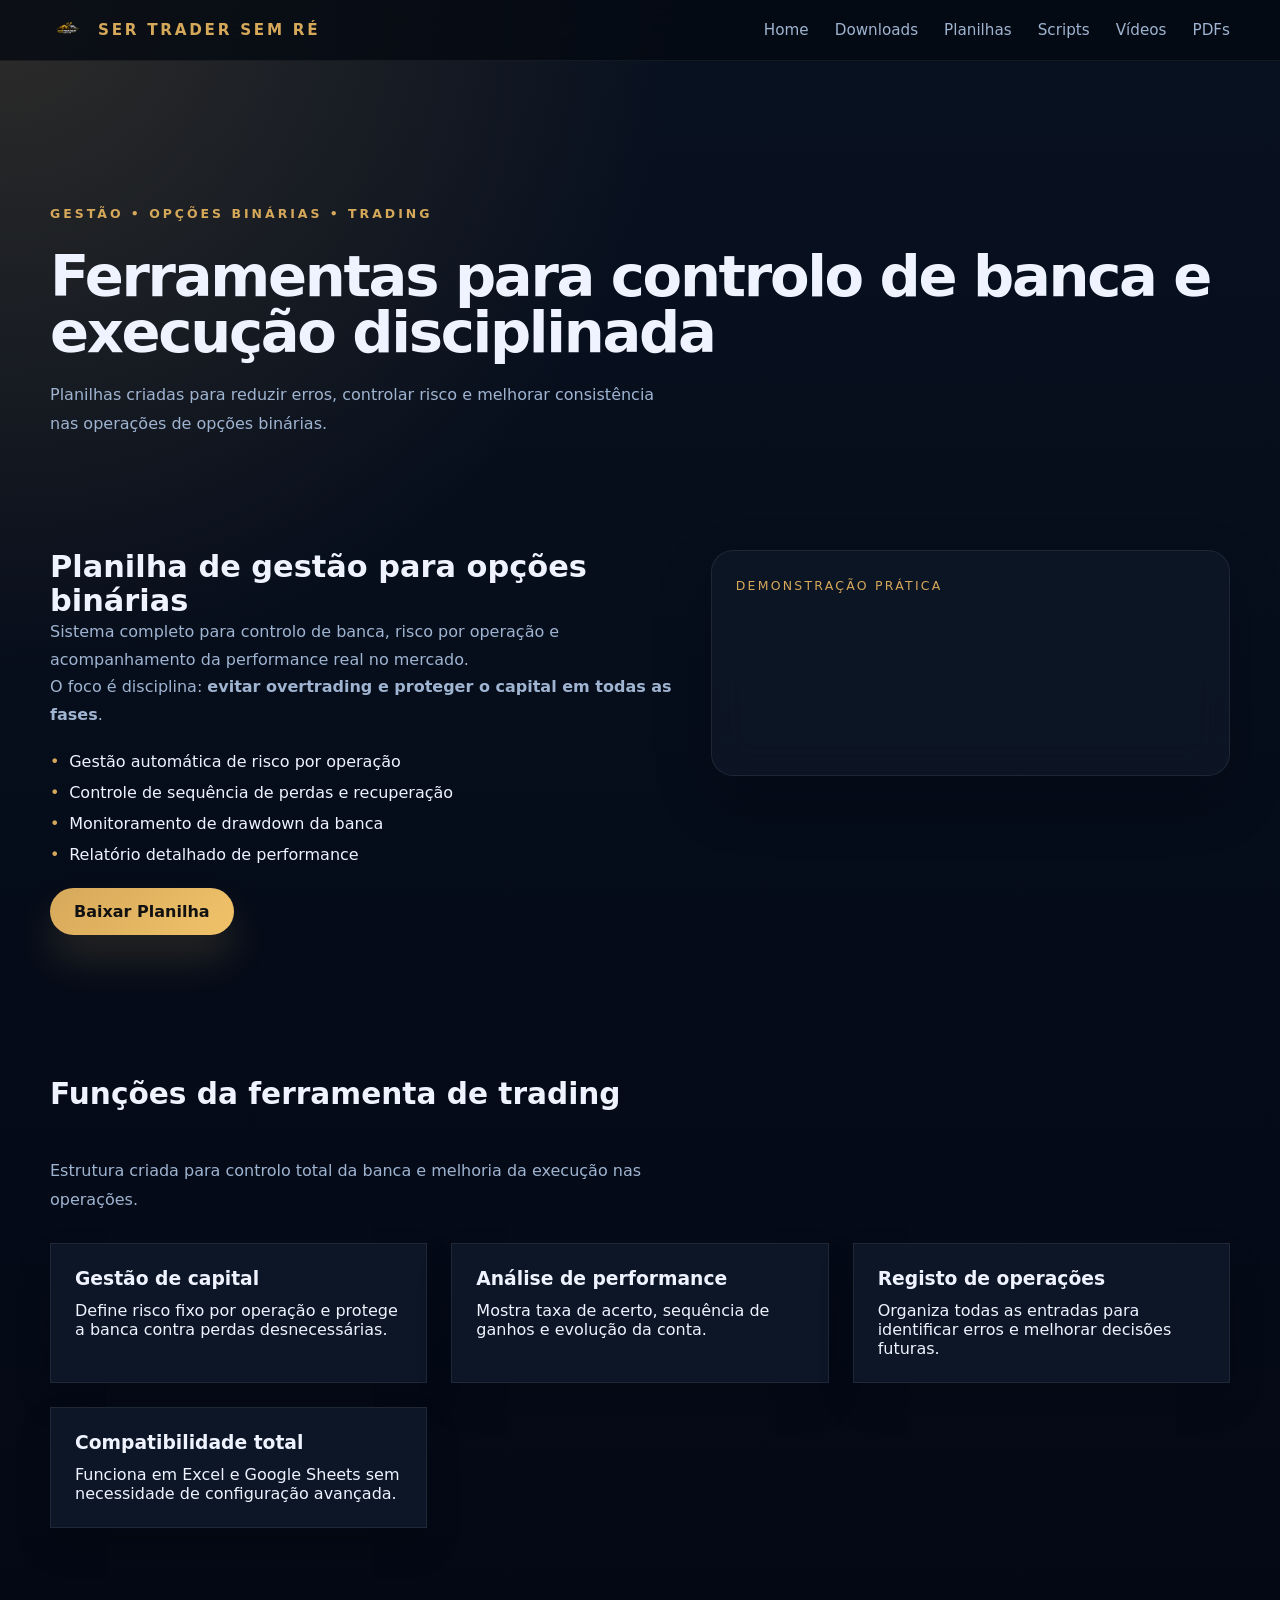
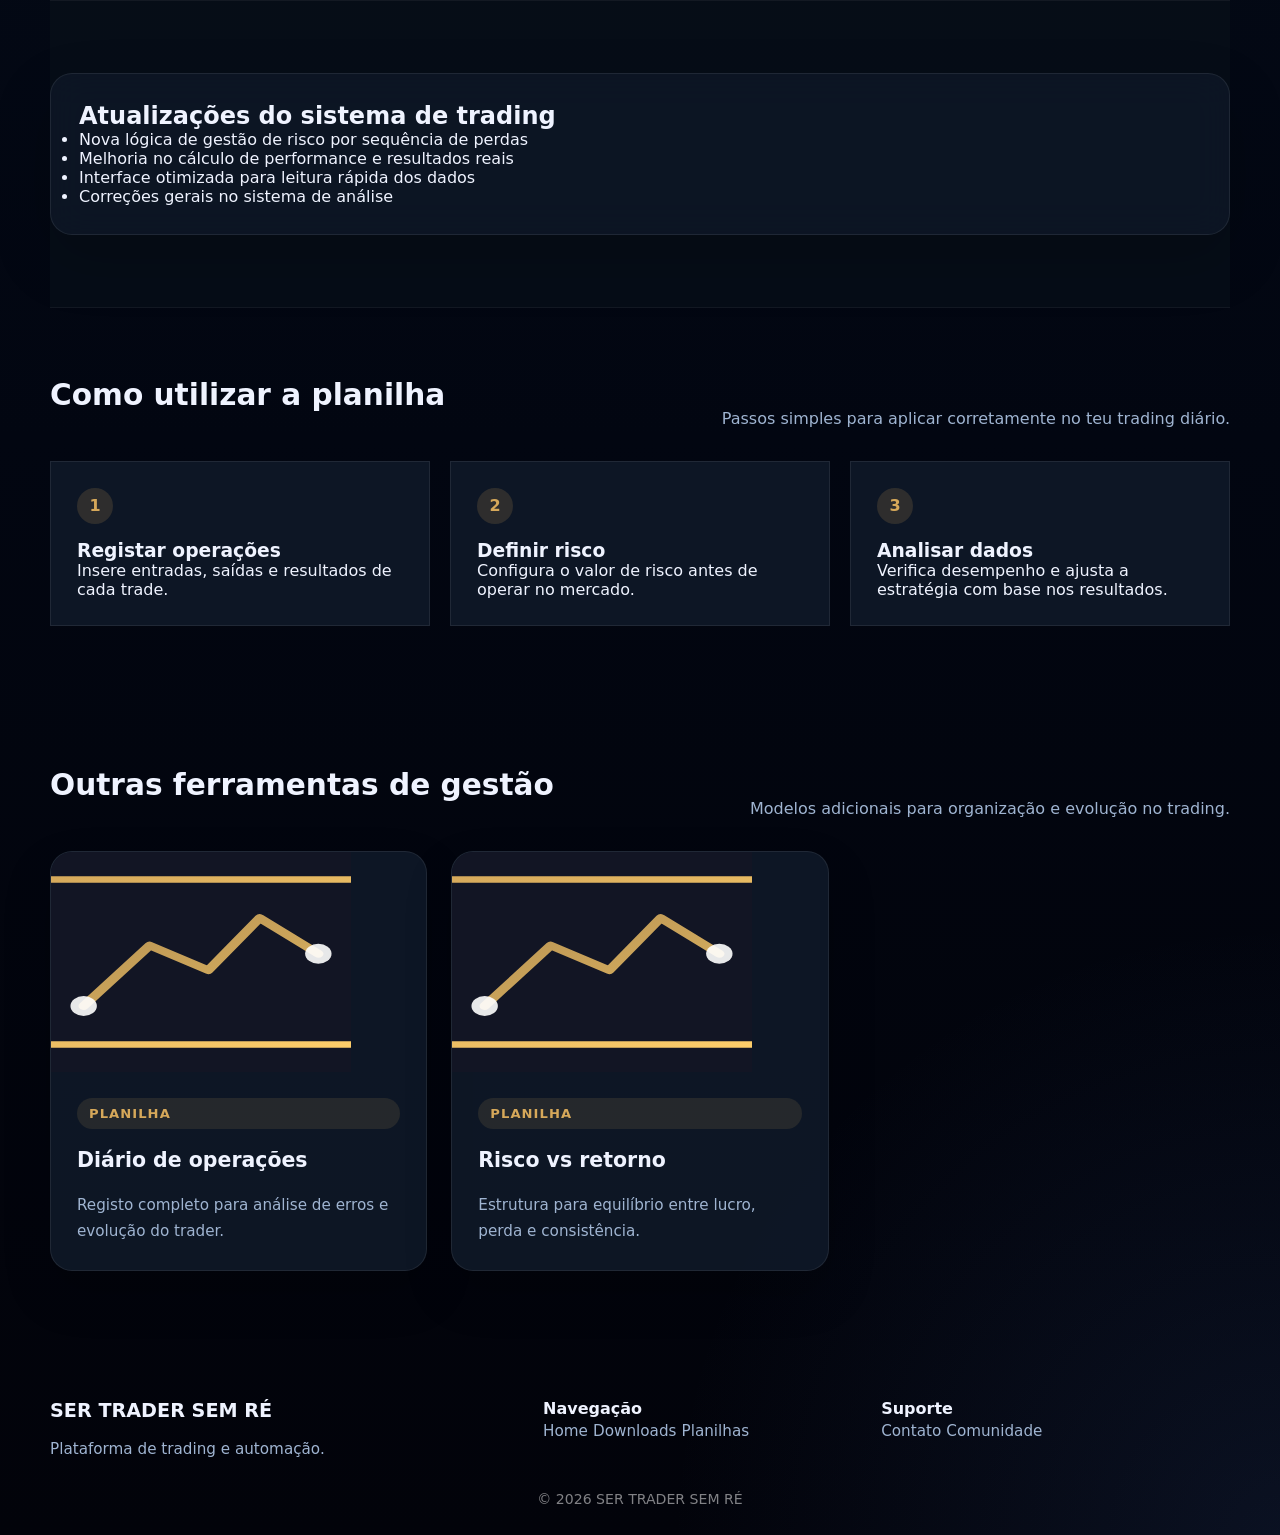
==== planilhas.html @ d23b492a "Initial commit: projeto pagina de download" ====
<!DOCTYPE html>
<html lang="pt-BR">
<head>
  <meta charset="UTF-8">
  <meta name="viewport" content="width=device-width, initial-scale=1.0">
  <title>Planilhas | SER TRADER SEM RÉ</title>
  <link rel="icon" href="assets/img/logo.png">
  <link rel="stylesheet" href="assets/css/style.css">
</head>

<body>

  <div id="loader" class="loader">
    <div class="spinner"></div>
  </div>

  <!-- HEADER -->
  <div id="header"></div>

  <script>
    fetch("header.html")
      .then(res => res.text())
      .then(data => {
        document.getElementById("header").innerHTML = data;
      });
  </script>

  <main>

    <!-- INTRO -->
    <section class="section container page-intro">
      <span class="eyebrow">Gestão • Opções Binárias • Trading</span>
      <h1>Ferramentas para controlo de banca e execução disciplinada</h1>
      <p>Planilhas criadas para reduzir erros, controlar risco e melhorar consistência nas operações de opções binárias.</p>
    </section>

    <!-- FEATURE PRINCIPAL -->
    <section class="section container feature-panel">
      <div class="feature-grid">

        <div>
          <h2>Planilha de gestão para opções binárias</h2>

          <p>
            Sistema completo para controlo de banca, risco por operação e acompanhamento da performance real no mercado.
          </p>

          <p>
            O foco é disciplina: <strong>evitar overtrading e proteger o capital em todas as fases</strong>.
          </p>

          <ul class="feature-list">
            <li>Gestão automática de risco por operação</li>
            <li>Controle de sequência de perdas e recuperação</li>
            <li>Monitoramento de drawdown da banca</li>
            <li>Relatório detalhado de performance</li>
          </ul>

          <a href="#" class="btn btn-gold">Baixar Planilha</a>
        </div>

        <div class="video-block glass-card">
          <p class="label">Demonstração prática</p>

          <iframe 
            src="https://www.youtube.com/embed/VIDEO_ID_AQUI"
            title="Gestão de risco - opções binárias"
            frameborder="0"
            allowfullscreen>
          </iframe>
        </div>

      </div>
    </section>

    <!-- FUNÇÕES -->
    <section class="section container">

      <div class="section-title-row">
        <h2>Funções da ferramenta de trading</h2>
        <p>Estrutura criada para controlo total da banca e melhoria da execução nas operações.</p>
      </div>

      <div class="grid card-grid">

        <article class="mini-card">
          <h3>Gestão de capital</h3>
          <p>Define risco fixo por operação e protege a banca contra perdas desnecessárias.</p>
        </article>

        <article class="mini-card">
          <h3>Análise de performance</h3>
          <p>Mostra taxa de acerto, sequência de ganhos e evolução da conta.</p>
        </article>

        <article class="mini-card">
          <h3>Registo de operações</h3>
          <p>Organiza todas as entradas para identificar erros e melhorar decisões futuras.</p>
        </article>

        <article class="mini-card">
          <h3>Compatibilidade total</h3>
          <p>Funciona em Excel e Google Sheets sem necessidade de configuração avançada.</p>
        </article>

      </div>
    </section>

    <!-- ATUALIZAÇÕES -->
    <section class="section section-dark container update-panel">

      <div class="glass-panel">
        <h2>Atualizações do sistema de trading</h2>

        <ul>
          <li>Nova lógica de gestão de risco por sequência de perdas</li>
          <li>Melhoria no cálculo de performance e resultados reais</li>
          <li>Interface otimizada para leitura rápida dos dados</li>
          <li>Correções gerais no sistema de análise</li>
        </ul>
      </div>

    </section>

    <!-- COMO USAR -->
    <section class="section container howto-section">

      <div class="section-title-row">
        <h2>Como utilizar a planilha</h2>
        <p>Passos simples para aplicar corretamente no teu trading diário.</p>
      </div>

      <div class="steps-grid">

        <div class="step-card">
          <span>1</span>
          <h3>Registar operações</h3>
          <p>Insere entradas, saídas e resultados de cada trade.</p>
        </div>

        <div class="step-card">
          <span>2</span>
          <h3>Definir risco</h3>
          <p>Configura o valor de risco antes de operar no mercado.</p>
        </div>

        <div class="step-card">
          <span>3</span>
          <h3>Analisar dados</h3>
          <p>Verifica desempenho e ajusta a estratégia com base nos resultados.</p>
        </div>

      </div>

    </section>

    <!-- OUTRAS PLANILHAS -->
    <section class="section container">

      <div class="section-title-row">
        <h2>Outras ferramentas de gestão</h2>
        <p>Modelos adicionais para organização e evolução no trading.</p>
      </div>

      <div class="grid card-grid">

        <article class="card">
          <img src="assets/img/placeholder.svg" class="card-img">
          <div class="card-body">
            <span class="tag">Planilha</span>
            <h3>Diário de operações</h3>
            <p>Registo completo para análise de erros e evolução do trader.</p>
          </div>
        </article>

        <article class="card">
          <img src="assets/img/placeholder.svg" class="card-img">
          <div class="card-body">
            <span class="tag">Planilha</span>
            <h3>Risco vs retorno</h3>
            <p>Estrutura para equilíbrio entre lucro, perda e consistência.</p>
          </div>
        </article>

      </div>

    </section>

  </main>

  <!-- TOP -->
  <button id="topButton" class="back-to-top" onclick="scrollToTop()">↑</button>

  <!-- FOOTER -->
  <div id="footer"></div>

  <script>
    fetch("footer.html")
      .then(res => res.text())
      .then(data => {
        document.getElementById("footer").innerHTML = data;
      });
  </script>

  <script src="assets/js/script.js"></script>

</body>
</html>
---- assets/css/style.css ----
﻿:root {
  --bg: #040911;
  --surface: rgba(15, 24, 40, 0.94);
  --surface-2: rgba(8, 11, 20, 0.98);
  --surface-soft: rgba(18, 30, 48, 0.88);
  --text: #eff3ff;
  --muted: #9fb4d1;
  --accent: #d6a85a;
  --accent-2: #f0c36a;
  --border: rgba(255, 255, 255, 0.08);
  --shadow: 0 24px 72px rgba(0, 0, 0, 0.28);
}

* {
  margin: 0;
  padding: 0;
  box-sizing: border-box;
}

html {
  scroll-behavior: smooth;
}

body {
  font-family: Inter, system-ui, -apple-system, BlinkMacSystemFont, 'Segoe UI', sans-serif;
  color: var(--text);
  min-height: 100vh;
  background: radial-gradient(circle at top left, rgba(214, 168, 90, 0.18), transparent 20%),
              radial-gradient(circle at bottom right, rgba(63, 103, 179, 0.14), transparent 18%),
              linear-gradient(180deg, #081120 0%, #020611 65%, #02030a 100%);
}

::selection {
  background: rgba(214, 168, 90, 0.24);
  color: #fff;
}

img {
  display: block;
  max-width: 100%;
}

a {
  color: inherit;
  text-decoration: none;
}

button,
input,
select {
  font: inherit;
}

button {
  cursor: pointer;
}

.container {
  width: min(1180px, 94%);
  margin: 0 auto;
}

.topbar {
  position: sticky;
  top: 0;
  width: 100%;
  z-index: 60;
  background: rgba(4, 9, 17, 0.78);
  border-bottom: 1px solid rgba(255, 255, 255, 0.06);
  backdrop-filter: blur(18px);
}

.topbar.shadow {
  box-shadow: 0 14px 45px rgba(0, 0, 0, 0.18);
}

.header-inner {
  display: flex;
  align-items: center;
  justify-content: space-between;
  gap: 20px;
  padding: 18px 0;
}

.brand {
  display: inline-flex;
  align-items: center;
  gap: 12px;
  font-weight: 700;
  letter-spacing: 0.18em;
  text-transform: uppercase;
  color: var(--accent);
  font-size: 0.95rem;
}

.logo-header {
  width: 36px;
  height: auto;
}

.navbar {
  display: flex;
  gap: 26px;
  align-items: center;
}

.navbar.show {
  display: block;
  position: absolute;
  right: 20px;
  top: 74px;
  width: calc(100% - 40px);
  background: rgba(8, 14, 28, 0.96);
  border: 1px solid rgba(255, 255, 255, 0.08);
  border-radius: 18px;
  padding: 20px;
}

.navbar.show a {
  display: block;
  margin-bottom: 10px;
}

.navbar a {
  color: var(--muted);
  font-size: 0.95rem;
  transition: color 0.25s ease, transform 0.25s ease;
}

.navbar a:hover,
.navbar a:focus-visible {
  color: var(--accent);
  transform: translateY(-1px);
}

.menu-toggle {
  display: none;
  border: 1px solid var(--border);
  background: rgba(255, 255, 255, 0.04);
  color: var(--text);
  border-radius: 14px;
  padding: 10px 14px;
  transition: background 0.25s ease, border-color 0.25s ease;
}

.menu-toggle:hover,
.menu-toggle:focus-visible {
  background: rgba(214, 168, 90, 0.12);
  border-color: rgba(214, 168, 90, 0.24);
}

main {
  padding-top: 70px;
}

.section {
  padding: 72px 0;
}

.section-dark {
  background: rgba(8, 14, 24, 0.86);
  border-top: 1px solid rgba(255, 255, 255, 0.05);
  border-bottom: 1px solid rgba(255, 255, 255, 0.05);
}

.hero {
  padding: 92px 0 78px;
}

.hero-grid {
  display: grid;
  grid-template-columns: 1.45fr 0.95fr;
  gap: 44px;
  align-items: center;
}

.hero-copy {
  max-width: 700px;
}

.eyebrow {
  display: inline-flex;
  margin-bottom: 18px;
  font-size: 0.78rem;
  font-weight: 700;
  letter-spacing: 0.24em;
  text-transform: uppercase;
  color: var(--accent);
}

.hero-copy h1,
.page-intro h1 {
  font-size: clamp(3rem, 4.5vw, 4.8rem);
  line-height: 0.98;
  letter-spacing: -0.04em;
}

.hero-copy p,
.page-intro p,
.section-title-row p {
  margin-top: 24px;
  max-width: 620px;
  color: var(--muted);
  font-size: 1rem;
  line-height: 1.82;
}

.hero-actions {
  display: flex;
  flex-wrap: wrap;
  gap: 14px;
  margin-top: 34px;
}

.page-intro {
  margin-bottom: 24px;
}

.page-intro .eyebrow {
  margin-bottom: 16px;
}

.page-intro h1 {
  margin-top: 12px;
}

.page-intro p {
  margin-top: 18px;
}

.btn {
  display: inline-flex;
  align-items: center;
  justify-content: center;
  gap: 10px;
  padding: 14px 24px;
  border-radius: 999px;
  font-weight: 700;
  transition: transform 0.24s ease, box-shadow 0.24s ease, background 0.24s ease;
}

.btn:hover,
.btn:focus-visible {
  transform: translateY(-2px);
}

.btn-gold {
  color: #111;
  background: linear-gradient(135deg, var(--accent), var(--accent-2));
  box-shadow: 0 24px 38px rgba(214, 168, 90, 0.16);
}

.btn-outline {
  border: 1px solid rgba(255, 255, 255, 0.16);
  color: var(--text);
  background: rgba(255, 255, 255, 0.05);
}

.btn-full {
  width: 100%;
}

.btn.small {
  padding: 10px 16px;
  font-size: 0.92rem;
}

.glass-card,
.glass-panel,
.card,
.stat-card,
.highlight-card,
.footer-grid > div,
.about-points .point,
input[type="search"],
.chip {
  border-radius: 22px;
}

.glass-card,
.glass-panel {
  background: rgba(15, 24, 40, 0.76);
  border: 1px solid rgba(255, 255, 255, 0.08);
  box-shadow: 0 24px 60px rgba(0, 0, 0, 0.18);
  backdrop-filter: blur(18px);
  padding: 28px;
}

.highlight-card {
  display: grid;
  gap: 18px;
}

.highlight-card .label,
.video-block .label {
  text-transform: uppercase;
  color: var(--accent);
  letter-spacing: 0.18em;
  font-size: 0.78rem;
}

.highlight-card h2,
.feature-grid h2,
.video-block h2 {
  font-size: 1.9rem;
  line-height: 1.12;
}

.highlight-card p,
.video-block p,
.feature-grid p {
  color: var(--muted);
  line-height: 1.72;
}

.stats-row {
  display: grid;
  gap: 16px;
  grid-template-columns: repeat(2, minmax(0, 1fr));
}

.stats-row div {
  background: rgba(255, 255, 255, 0.04);
  border: 1px solid rgba(255, 255, 255, 0.06);
  padding: 18px 20px;
  border-radius: 18px;
}

.stats-row span {
  display: block;
  color: var(--muted);
  font-size: 0.88rem;
  margin-bottom: 8px;
}

.stats-row strong {
  display: block;
  font-size: 1.1rem;
}

.section-title-row {
  display: flex;
  align-items: flex-start;
  justify-content: space-between;
  gap: 22px;
  flex-wrap: wrap;
  margin-bottom: 28px;
}

.section-title-row h2 {
  font-size: clamp(1.85rem, 2.3vw, 2.4rem);
  line-height: 1.05;
}

.section-title-row p {
  max-width: 620px;
}

.search-row {
  display: flex;
  justify-content: space-between;
  gap: 24px;
  flex-wrap: wrap;
  align-items: center;
  margin-bottom: 24px;
}

input[type="search"] {
  min-width: 320px;
  max-width: 420px;
  width: 100%;
  outline: none;
  border: 1px solid rgba(255, 255, 255, 0.12);
  background: rgba(255, 255, 255, 0.04);
  color: var(--text);
  padding: 14px 20px;
  box-shadow: inset 0 0 0 1px rgba(255, 255, 255, 0.02);
}

input[type="search"]::placeholder {
  color: rgba(255, 255, 255, 0.45);
}

.category-chips {
  display: flex;
  flex-wrap: wrap;
  gap: 12px;
}

.chip {
  border: 1px solid rgba(255, 255, 255, 0.12);
  background: rgba(255, 255, 255, 0.04);
  color: var(--muted);
  padding: 12px 18px;
  text-transform: uppercase;
  font-size: 0.82rem;
  font-weight: 700;
  transition: background 0.24s ease, border-color 0.24s ease, color 0.24s ease;
}

.chip:hover,
.chip.active {
  background: rgba(214, 168, 90, 0.14);
  border-color: rgba(214, 168, 90, 0.28);
  color: var(--accent);
}

.grid {
  display: grid;
  gap: 24px;
}

.card-grid {
  grid-template-columns: repeat(3, minmax(0, 1fr));
}

.card {
  background: rgba(15, 24, 40, 0.92);
  border: 1px solid rgba(255, 255, 255, 0.08);
  box-shadow: 0 22px 48px rgba(0, 0, 0, 0.18);
  overflow: hidden;
  transition: transform 0.3s ease, border-color 0.3s ease, box-shadow 0.3s ease;
}

.card:hover {
  transform: translateY(-6px);
  border-color: rgba(214, 168, 90, 0.26);
  box-shadow: 0 30px 70px rgba(0, 0, 0, 0.22);
}

.card-img {
  height: 220px;
  object-fit: cover;
  transition: transform 0.3s ease;
}

.card:hover .card-img {
  transform: scale(1.03);
}

.card-body {
  padding: 26px;
  display: grid;
  gap: 18px;
}

.tag {
  display: inline-flex;
  padding: 8px 12px;
  border-radius: 999px;
  background: rgba(214, 168, 90, 0.12);
  color: var(--accent);
  font-size: 0.82rem;
  font-weight: 700;
  letter-spacing: 0.08em;
  text-transform: uppercase;
}

.card h3 {
  font-size: 1.28rem;
  line-height: 1.32;
}

.card p {
  color: var(--muted);
  font-size: 0.95rem;
  line-height: 1.72;
}

.card-meta {
  display: flex;
  flex-wrap: wrap;
  gap: 12px;
  list-style: none;
  color: var(--muted);
  font-size: 0.88rem;
}

.card-actions {
  display: flex;
  flex-wrap: wrap;
  gap: 12px;
}

.stats-grid {
  grid-template-columns: repeat(4, minmax(0, 1fr));
}

.stat-card {
  background: rgba(255, 255, 255, 0.03);
  border: 1px solid rgba(255, 255, 255, 0.08);
  padding: 28px 24px;
  text-align: left;
  transition: transform 0.25s ease, box-shadow 0.25s ease;
}

.stat-card:hover {
  transform: translateY(-3px);
  box-shadow: 0 22px 40px rgba(0, 0, 0, 0.14);
}

.stat-card span {
  display: block;
  font-size: 2.4rem;
  margin-bottom: 14px;
  color: var(--accent);
}

.stat-card p {
  color: var(--muted);
  line-height: 1.8;
}

.about-grid {
  display: grid;
  grid-template-columns: 1.15fr 0.85fr;
  gap: 36px;
  align-items: start;
}

.about-section h2 {
  font-size: 2.4rem;
  line-height: 1.08;
}

.about-section p {
  color: var(--muted);
  line-height: 1.85;
  margin-top: 18px;
}

.about-points {
  display: grid;
  gap: 16px;
}

.about-points .point {
  background: rgba(255, 255, 255, 0.03);
  border: 1px solid rgba(255, 255, 255, 0.08);
  padding: 22px;
  box-shadow: inset 0 0 0 1px rgba(255, 255, 255, 0.01);
}

.about-points .point strong {
  display: block;
  margin-bottom: 10px;
  font-size: 1rem;
  color: var(--text);
}

.feature-panel {
  padding-top: 16px;
}

.feature-grid {
  display: grid;
  grid-template-columns: 1.1fr 0.9fr;
  gap: 26px;
  align-items: start;
}

.feature-list {
  list-style: none;
  padding-left: 0;
  display: grid;
  gap: 12px;
  margin: 24px 0;
}

.feature-list li::before {
  content: "•";
  color: var(--accent);
  display: inline-block;
  width: 1.2em;
}

.video-block {
  background: rgba(15, 24, 40, 0.76);
  border: 1px solid rgba(255, 255, 255, 0.08);
  padding: 24px;
}

.video-wrapper {
  margin-top: 18px;
  border-radius: 18px;
  overflow: hidden;
  box-shadow: inset 0 0 0 1px rgba(255, 255, 255, 0.04);
}

.video-wrapper iframe {
  width: 100%;
  min-height: 240px;
}

.mini-card {
  background: rgba(15, 24, 40, 0.9);
  border: 1px solid rgba(255, 255, 255, 0.08);
  padding: 24px;
  box-shadow: 0 18px 36px rgba(0, 0, 0, 0.12);
}

.mini-card h3 {
  margin-bottom: 12px;
}

.howto-section .step-card {
  background: rgba(15, 24, 40, 0.92);
  border: 1px solid rgba(255, 255, 255, 0.08);
  padding: 26px;
  transition: transform 0.25s ease, box-shadow 0.25s ease;
}

.steps-grid {
  display: grid;
  grid-template-columns: repeat(3, minmax(0, 1fr));
  gap: 20px;
}

.step-card:hover {
  transform: translateY(-4px);
  box-shadow: 0 26px 40px rgba(0, 0, 0, 0.15);
}

.step-card span {
  display: inline-flex;
  align-items: center;
  justify-content: center;
  width: 36px;
  height: 36px;
  border-radius: 50%;
  background: rgba(214, 168, 90, 0.16);
  color: var(--accent);
  font-weight: 700;
  margin-bottom: 16px;
}

.back-to-top {
  position: fixed;
  right: 22px;
  bottom: 22px;
  width: 48px;
  height: 48px;
  border-radius: 50%;
  border: none;
  color: var(--text);
  background: rgba(214, 168, 90, 0.14);
  backdrop-filter: blur(12px);
  display: none;
  place-items: center;
  box-shadow: 0 16px 30px rgba(0, 0, 0, 0.24);
  transition: transform 0.25s ease, background 0.25s ease;
}

.back-to-top:hover,
.back-to-top:focus-visible {
  transform: translateY(-2px);
  background: rgba(214, 168, 90, 0.22);
}

.footer {
  padding: 56px 0 28px;
}

.footer-grid {
  display: grid;
  grid-template-columns: 1.2fr 0.8fr 0.9fr;
  gap: 28px;
  align-items: flex-start;
}

.footer h3 {
  font-size: 1.2rem;
  margin-bottom: 14px;
}

.footer p,
.footer a {
  color: var(--muted);
  font-size: 0.95rem;
  line-height: 1.8;
}

.footer-links {
  display: flex;
  flex-direction: column;
  gap: 12px;
}

.footer-links a:hover,
.footer-contact a:hover {
  color: var(--accent);
}

.footer-contact a {
  display: inline-block;
  margin-top: 12px;
  text-decoration: none;
  color: var(--text);
}

.footer-bottom {
  margin-top: 28px;
  text-align: center;
  color: rgba(255, 255, 255, 0.5);
  font-size: 0.88rem;
}

.loader {
  position: fixed;
  inset: 0;
  background: #0f172b;
  display: flex;
  align-items: center;
  justify-content: center;
  z-index: 9999;
}

.spinner {
  width: 45px;
  height: 45px;
  border: 4px solid rgba(255, 255, 255, 0.14);
  border-top: 4px solid var(--accent);
  border-radius: 50%;
  animation: spin 1s linear infinite;
}

@keyframes spin {
  to { transform: rotate(360deg); }
}

button:focus-visible,
a:focus-visible,
input:focus-visible {
  outline: 2px solid rgba(214, 168, 90, 0.8);
  outline-offset: 3px;
}

@media (max-width: 1024px) {
  .hero-grid,
  .about-grid,
  .footer-grid,
  .feature-grid,
  .stats-grid,
  .steps-grid {
    grid-template-columns: 1fr;
  }

  .section-title-row {
    flex-direction: column;
  }
}

@media (max-width: 880px) {
  .hero {
    padding-top: 82px;
  }

  .section {
    padding: 52px 0;
  }

  .search-row {
    flex-direction: column;
    align-items: stretch;
  }

  .card-grid {
    grid-template-columns: 1fr;
  }

  .stats-grid {
    grid-template-columns: 1fr 1fr;
  }

  .navbar {
    display: none;
  }

  .menu-toggle {
    display: inline-flex;
  }
}

@media (max-width: 600px) {
  .hero-copy h1,
  .page-intro h1 {
    font-size: 2.6rem;
  }

  .stats-grid {
    grid-template-columns: 1fr;
  }

  .section {
    padding: 40px 0;
  }

  .section-title-row {
    gap: 14px;
  }

  input[type="search"] {
    max-width: 100%;
  }
}
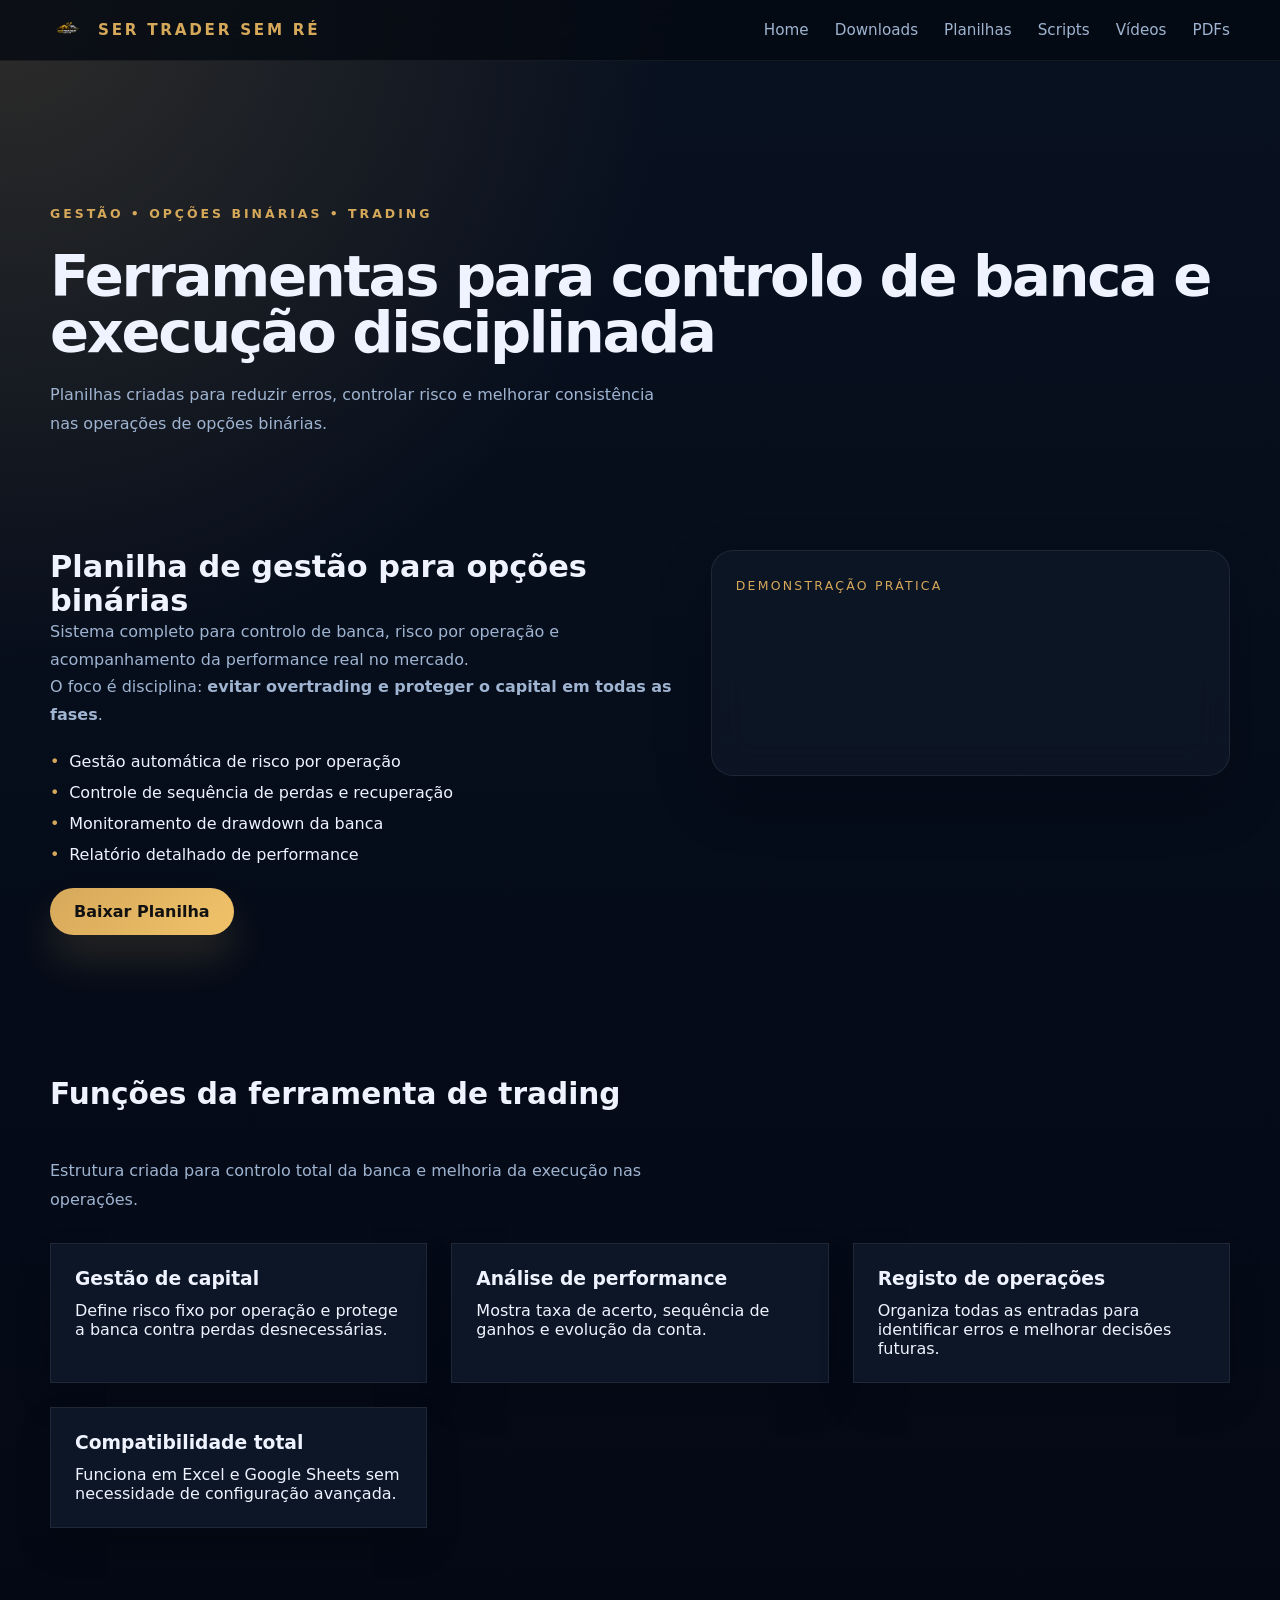
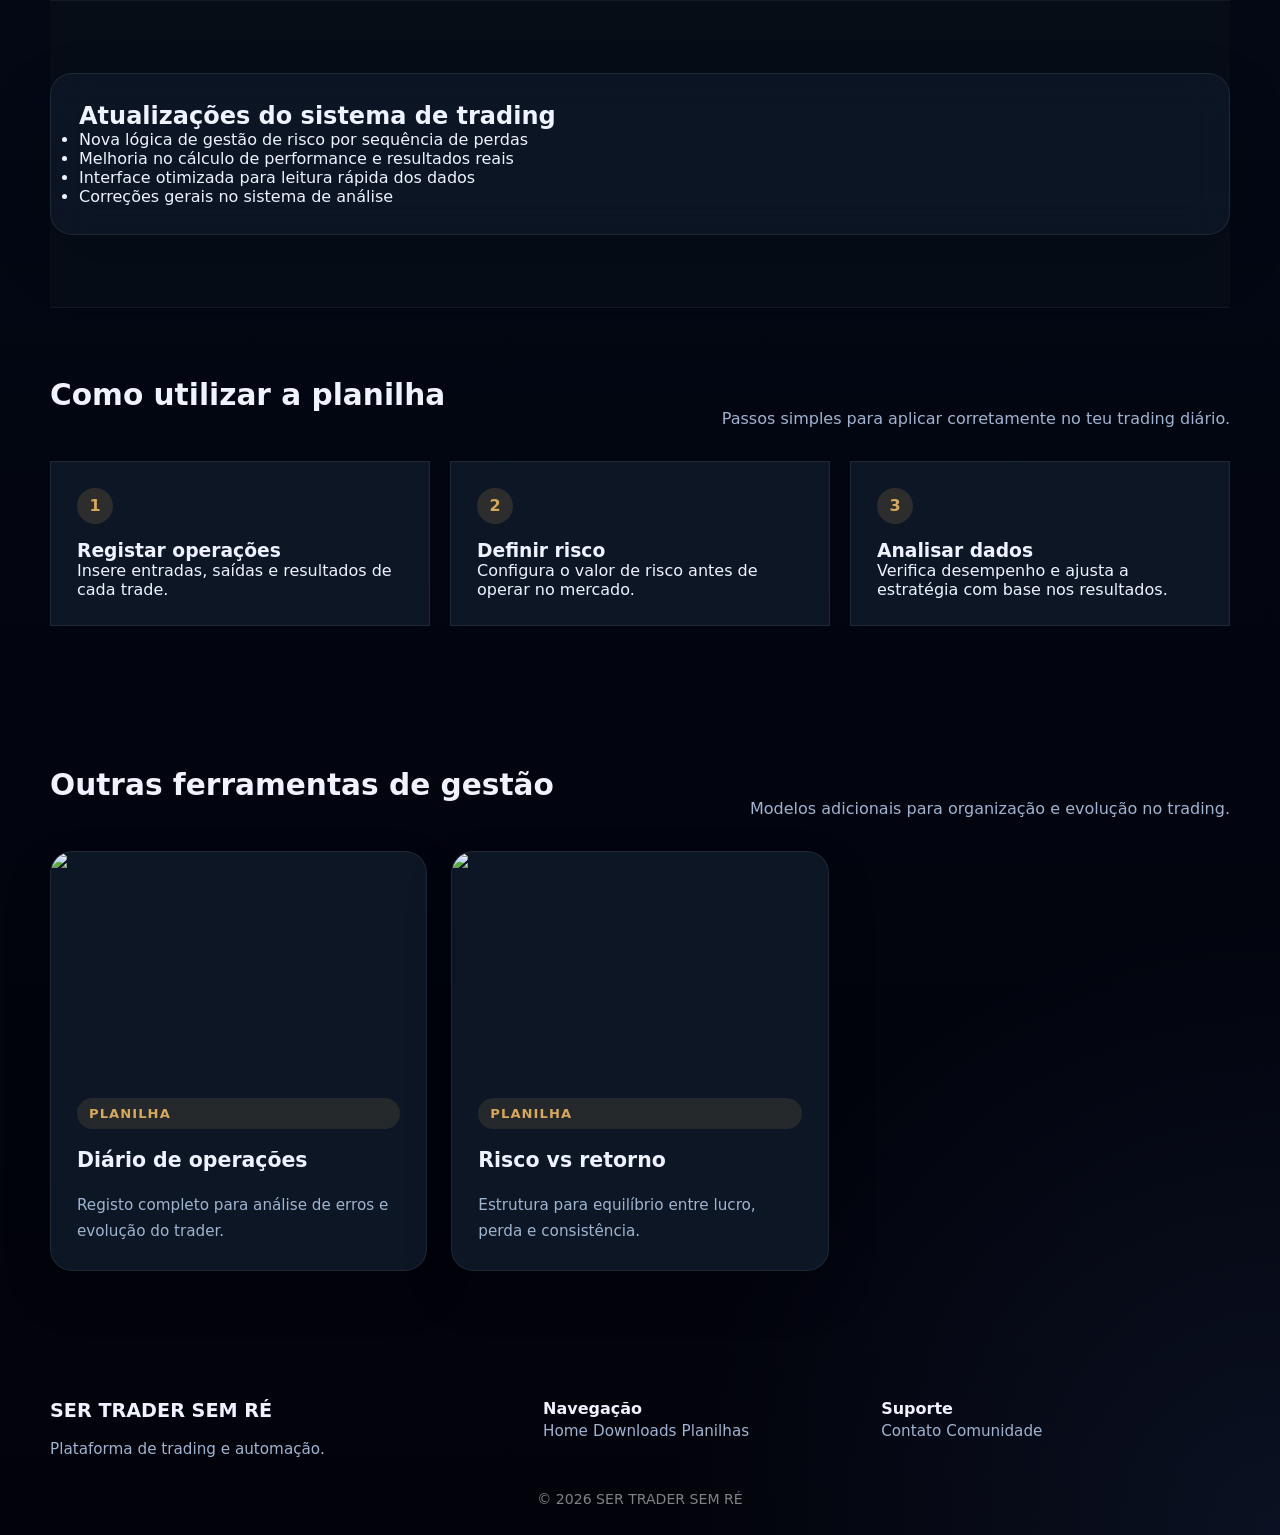
==== commit 962309fe: "Update planilhas.html" ====
--- a/planilhas.html
+++ b/planilhas.html
@@ -56,7 +56,7 @@
             <li>Relatório detalhado de performance</li>
           </ul>
 
-          <a href="#" class="btn btn-gold">Baixar Planilha</a>
+          <a href="https://drive.google.com/uc?export=download&id=1G3DF3JTWrK-L3QcESLoQUX_XaA9xsoX_" class="btn btn-gold">Baixar Planilha</a>
         </div>
 
         <div class="video-block glass-card">
@@ -165,7 +165,7 @@
       <div class="grid card-grid">
 
         <article class="card">
-          <img src="assets/img/placeholder.svg" class="card-img">
+          <img src="https://drive.google.com/uc?export=view&id=1dGAjfFKEY58A1E8ipODn8L5mFx2IIstg" class="card-img">
           <div class="card-body">
             <span class="tag">Planilha</span>
             <h3>Diário de operações</h3>
@@ -174,7 +174,7 @@
         </article>
 
         <article class="card">
-          <img src="assets/img/placeholder.svg" class="card-img">
+          <img src="https://drive.google.com/uc?export=view&id=1dGAjfFKEY58A1E8ipODn8L5mFx2IIstg" class="card-img">
           <div class="card-body">
             <span class="tag">Planilha</span>
             <h3>Risco vs retorno</h3>
@@ -205,4 +205,4 @@
   <script src="assets/js/script.js"></script>
 
 </body>
-</html>+</html>
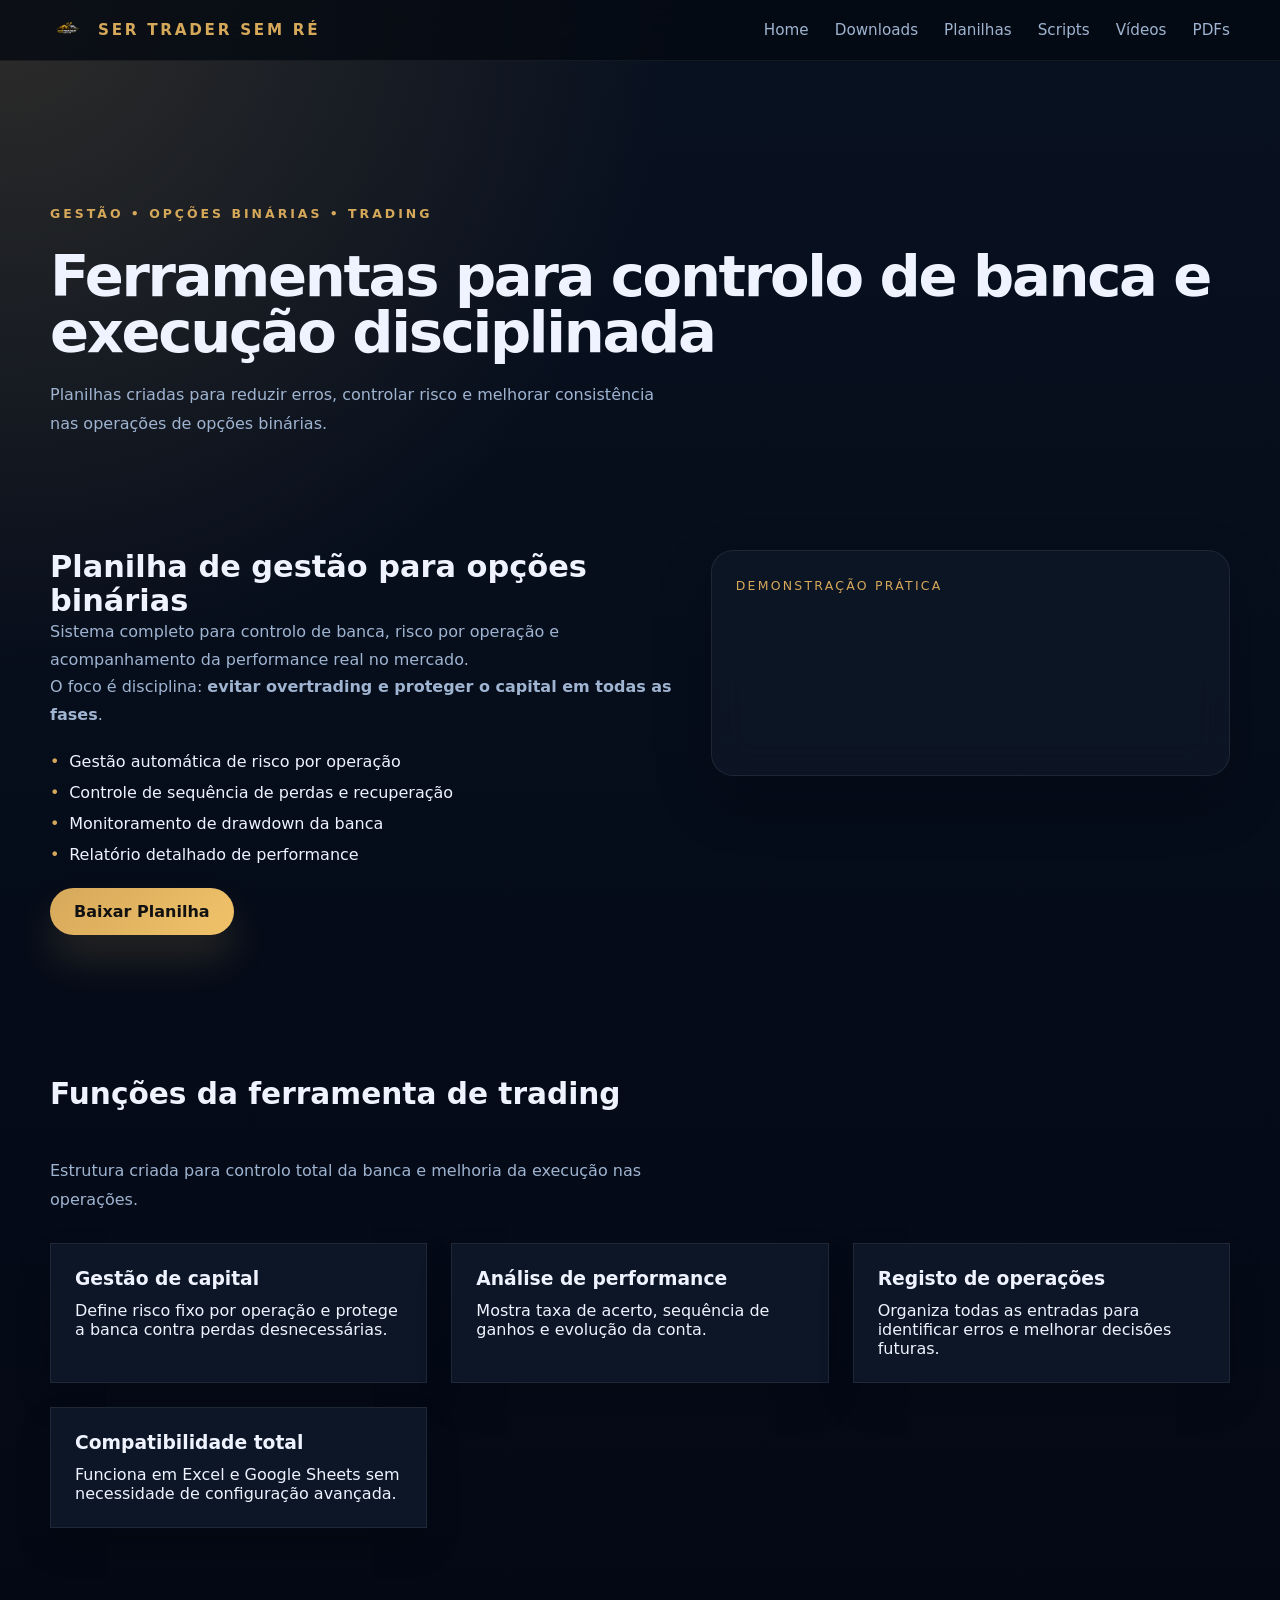
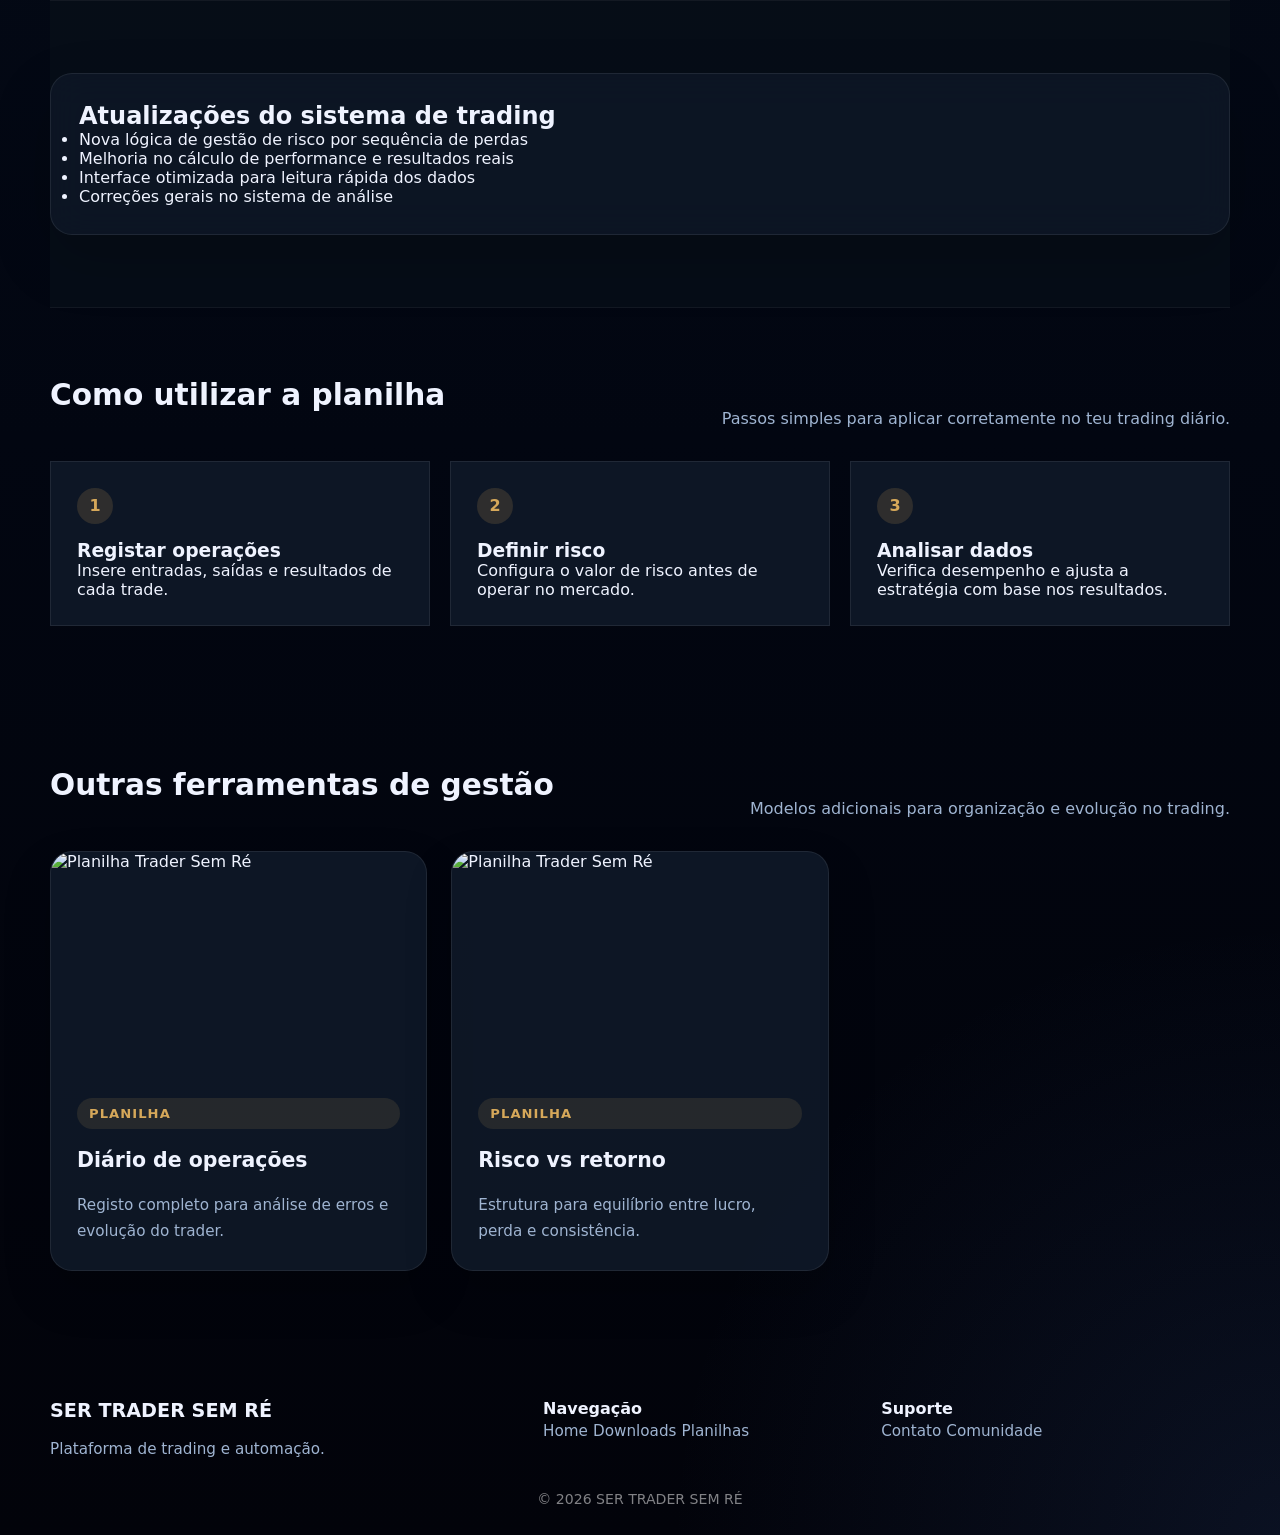
==== commit f11e99a7: "Update planilhas.html" ====
--- a/planilhas.html
+++ b/planilhas.html
@@ -165,7 +165,8 @@
       <div class="grid card-grid">
 
         <article class="card">
-          <img src="https://drive.google.com/uc?export=view&id=1dGAjfFKEY58A1E8ipODn8L5mFx2IIstg" class="card-img">
+          <img src="https://res.cloudinary.com/dgj5l53mw/image/upload/v1778714224/planillll_yj5vjv.png"
+  alt="Planilha Trader Sem Ré" class="card-img">
           <div class="card-body">
             <span class="tag">Planilha</span>
             <h3>Diário de operações</h3>
@@ -174,7 +175,8 @@
         </article>
 
         <article class="card">
-          <img src="https://drive.google.com/uc?export=view&id=1dGAjfFKEY58A1E8ipODn8L5mFx2IIstg" class="card-img">
+          <img src="https://res.cloudinary.com/dgj5l53mw/image/upload/v1778714224/planillll_yj5vjv.png"
+  alt="Planilha Trader Sem Ré" class="card-img">
           <div class="card-body">
             <span class="tag">Planilha</span>
             <h3>Risco vs retorno</h3>
